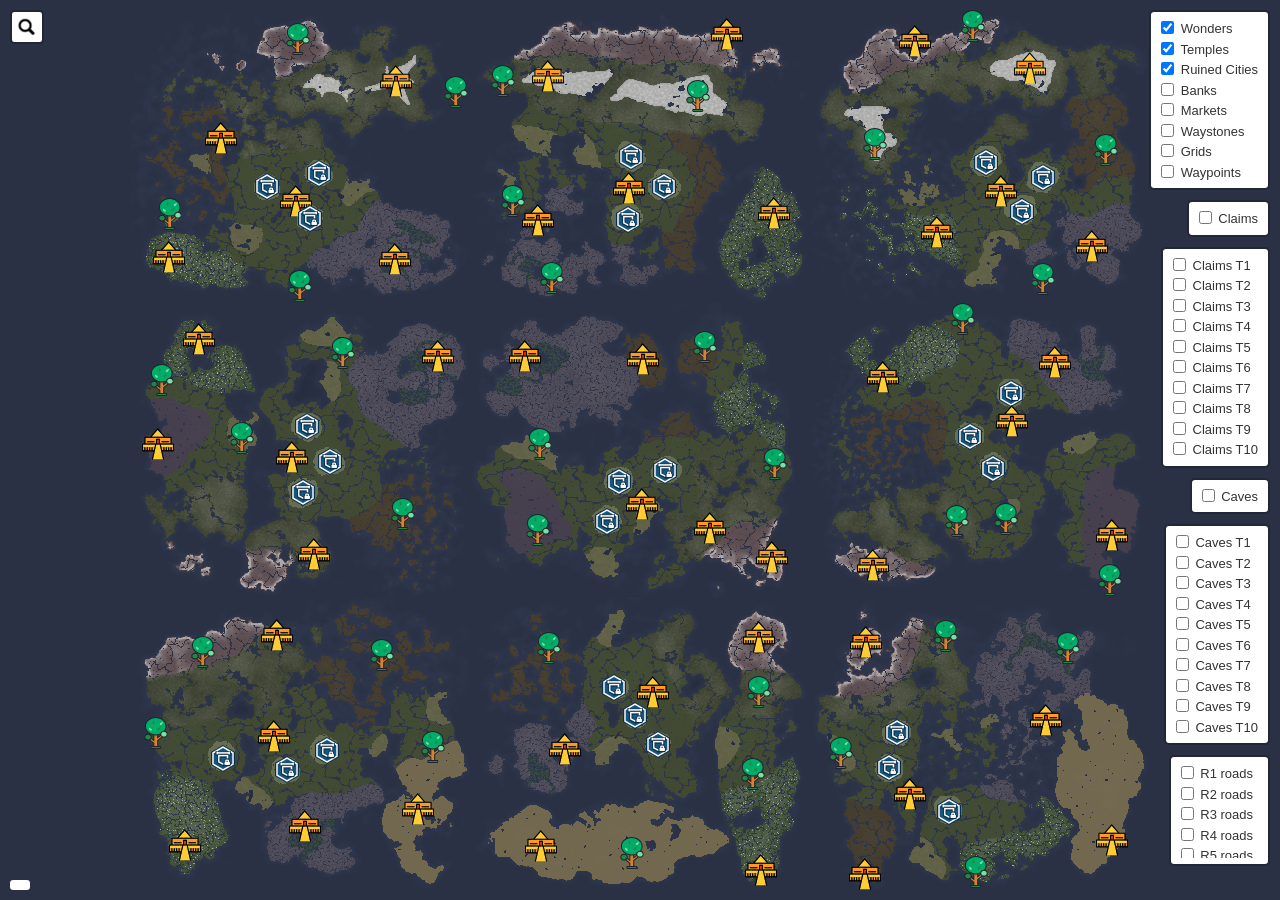
==== index.html @ b0cd07ff "live resources" ====
<!DOCTYPE html>
<html>
  <head>
    <title>BitCraft Map</title>
    <meta charset="utf-8" />
    <meta name="viewport" content="width=device-width, initial-scale=1.0">
    <meta name="description" content="Game map for Bicraft Online game">
    <meta name="referrer" content="no-referrer" />
    <meta http-equiv="Content-Security-Policy" content="
      default-src 'self';
      script-src 'self';
      style-src 'self';
      img-src 'self';
      connect-src 'self' https://api.bitcraftmap.com/ https://api.github.com https://gist.githubusercontent.com;
      font-src 'self';
      frame-src 'none';
      object-src 'none';
      base-uri 'none';
      upgrade-insecure-requests
    ">
    <link rel="icon" href="assets/images/other/Hex_Logo.svg" type="image/svg+xml">
    <link rel="canonical" href="https://bitcraftmap.com/" />
    <link rel="stylesheet" href="assets/leaflet/leaflet.css"/>
    <link rel="stylesheet" href="assets/search/leaflet-search.src.css"/>
    <link rel="stylesheet" href="assets/css/map.css"/>
    <script src="assets/leaflet/leaflet.js"></script>
    <script src="assets/search/leaflet-search.src.js"></script>
    <script src="assets/images/manifest.js"></script>
  </head>
  <body>
    <div id="map"></div>
    <div id="coords"></div>
    <script src="assets/js/map.js"></script>
  </body>
  <!-- Source: https://github.com/bitcraftmap/bitcraftmap -->
  <!-- Made by Manserk -->
</html>
---- assets/leaflet/leaflet.css ----
/* required styles */

.leaflet-pane,
.leaflet-tile,
.leaflet-marker-icon,
.leaflet-marker-shadow,
.leaflet-tile-container,
.leaflet-pane > svg,
.leaflet-pane > canvas,
.leaflet-zoom-box,
.leaflet-image-layer,
.leaflet-layer {
	position: absolute;
	left: 0;
	top: 0;
	}
.leaflet-container {
	overflow: hidden;
	}
.leaflet-tile,
.leaflet-marker-icon,
.leaflet-marker-shadow {
	-webkit-user-select: none;
	   -moz-user-select: none;
	        user-select: none;
	  -webkit-user-drag: none;
	}
/* Prevents IE11 from highlighting tiles in blue */
.leaflet-tile::selection {
	background: transparent;
}
/* Safari renders non-retina tile on retina better with this, but Chrome is worse */
.leaflet-safari .leaflet-tile {
	image-rendering: -webkit-optimize-contrast;
	}
/* hack that prevents hw layers "stretching" when loading new tiles */
.leaflet-safari .leaflet-tile-container {
	width: 1600px;
	height: 1600px;
	-webkit-transform-origin: 0 0;
	}
.leaflet-marker-icon,
.leaflet-marker-shadow {
	display: block;
	}
/* .leaflet-container svg: reset svg max-width decleration shipped in Joomla! (joomla.org) 3.x */
/* .leaflet-container img: map is broken in FF if you have max-width: 100% on tiles */
.leaflet-container .leaflet-overlay-pane svg {
	max-width: none !important;
	max-height: none !important;
	}
.leaflet-container .leaflet-marker-pane img,
.leaflet-container .leaflet-shadow-pane img,
.leaflet-container .leaflet-tile-pane img,
.leaflet-container img.leaflet-image-layer,
.leaflet-container .leaflet-tile {
	max-width: none !important;
	max-height: none !important;
	width: auto;
	padding: 0;
	}

.leaflet-container img.leaflet-tile {
	/* See: https://bugs.chromium.org/p/chromium/issues/detail?id=600120 */
	mix-blend-mode: plus-lighter;
}

.leaflet-container.leaflet-touch-zoom {
	-ms-touch-action: pan-x pan-y;
	touch-action: pan-x pan-y;
	}
.leaflet-container.leaflet-touch-drag {
	-ms-touch-action: pinch-zoom;
	/* Fallback for FF which doesn't support pinch-zoom */
	touch-action: none;
	touch-action: pinch-zoom;
}
.leaflet-container.leaflet-touch-drag.leaflet-touch-zoom {
	-ms-touch-action: none;
	touch-action: none;
}
.leaflet-container {
	-webkit-tap-highlight-color: transparent;
}
.leaflet-container a {
	-webkit-tap-highlight-color: rgba(51, 181, 229, 0.4);
}
.leaflet-tile {
	filter: inherit;
	visibility: hidden;
	}
.leaflet-tile-loaded {
	visibility: inherit;
	}
.leaflet-zoom-box {
	width: 0;
	height: 0;
	-moz-box-sizing: border-box;
	     box-sizing: border-box;
	z-index: 800;
	}
/* workaround for https://bugzilla.mozilla.org/show_bug.cgi?id=888319 */
.leaflet-overlay-pane svg {
	-moz-user-select: none;
	}

.leaflet-pane         { z-index: 400; }

.leaflet-tile-pane    { z-index: 200; }
.leaflet-overlay-pane { z-index: 400; }
.leaflet-shadow-pane  { z-index: 500; }
.leaflet-marker-pane  { z-index: 600; }
.leaflet-tooltip-pane   { z-index: 650; }
.leaflet-popup-pane   { z-index: 700; }

.leaflet-map-pane canvas { z-index: 100; }
.leaflet-map-pane svg    { z-index: 200; }

.leaflet-vml-shape {
	width: 1px;
	height: 1px;
	}
.lvml {
	behavior: url(#default#VML);
	display: inline-block;
	position: absolute;
	}


/* control positioning */

.leaflet-control {
	position: relative;
	z-index: 800;
	pointer-events: visiblePainted; /* IE 9-10 doesn't have auto */
	pointer-events: auto;
	}
.leaflet-top,
.leaflet-bottom {
	position: absolute;
	z-index: 1000;
	pointer-events: none;
	}
.leaflet-top {
	top: 0;
	}
.leaflet-right {
	right: 0;
	}
.leaflet-bottom {
	bottom: 0;
	}
.leaflet-left {
	left: 0;
	}
.leaflet-control {
	float: left;
	clear: both;
	}
.leaflet-right .leaflet-control {
	float: right;
	}
.leaflet-top .leaflet-control {
	margin-top: 10px;
	}
.leaflet-bottom .leaflet-control {
	margin-bottom: 10px;
	}
.leaflet-left .leaflet-control {
	margin-left: 10px;
	}
.leaflet-right .leaflet-control {
	margin-right: 10px;
	}


/* zoom and fade animations */

.leaflet-fade-anim .leaflet-popup {
	opacity: 0;
	-webkit-transition: opacity 0.2s linear;
	   -moz-transition: opacity 0.2s linear;
	        transition: opacity 0.2s linear;
	}
.leaflet-fade-anim .leaflet-map-pane .leaflet-popup {
	opacity: 1;
	}
.leaflet-zoom-animated {
	-webkit-transform-origin: 0 0;
	    -ms-transform-origin: 0 0;
	        transform-origin: 0 0;
	}
svg.leaflet-zoom-animated {
	will-change: transform;
}

.leaflet-zoom-anim .leaflet-zoom-animated {
	-webkit-transition: -webkit-transform 0.25s cubic-bezier(0,0,0.25,1);
	   -moz-transition:    -moz-transform 0.25s cubic-bezier(0,0,0.25,1);
	        transition:         transform 0.25s cubic-bezier(0,0,0.25,1);
	}
.leaflet-zoom-anim .leaflet-tile,
.leaflet-pan-anim .leaflet-tile {
	-webkit-transition: none;
	   -moz-transition: none;
	        transition: none;
	}

.leaflet-zoom-anim .leaflet-zoom-hide {
	visibility: hidden;
	}


/* cursors */

.leaflet-interactive {
	cursor: pointer;
	}
.leaflet-grab {
	cursor: -webkit-grab;
	cursor:    -moz-grab;
	cursor:         grab;
	}
.leaflet-crosshair,
.leaflet-crosshair .leaflet-interactive {
	cursor: crosshair;
	}
.leaflet-popup-pane,
.leaflet-control {
	cursor: auto;
	}
.leaflet-dragging .leaflet-grab,
.leaflet-dragging .leaflet-grab .leaflet-interactive,
.leaflet-dragging .leaflet-marker-draggable {
	cursor: move;
	cursor: -webkit-grabbing;
	cursor:    -moz-grabbing;
	cursor:         grabbing;
	}

/* marker & overlays interactivity */
.leaflet-marker-icon,
.leaflet-marker-shadow,
.leaflet-image-layer,
.leaflet-pane > svg path,
.leaflet-tile-container {
	pointer-events: none;
	}

.leaflet-marker-icon.leaflet-interactive,
.leaflet-image-layer.leaflet-interactive,
.leaflet-pane > svg path.leaflet-interactive,
svg.leaflet-image-layer.leaflet-interactive path {
	pointer-events: visiblePainted; /* IE 9-10 doesn't have auto */
	pointer-events: auto;
	}

/* visual tweaks */

.leaflet-container {
	background: #ddd;
	outline-offset: 1px;
	}
.leaflet-container a {
	color: #0078A8;
	}
.leaflet-zoom-box {
	border: 2px dotted #38f;
	background: rgba(255,255,255,0.5);
	}


/* general typography */
.leaflet-container {
	font-family: "Helvetica Neue", Arial, Helvetica, sans-serif;
	font-size: 12px;
	font-size: 0.75rem;
	line-height: 1.5;
	}


/* general toolbar styles */

.leaflet-bar {
	box-shadow: 0 1px 5px rgba(0,0,0,0.65);
	border-radius: 4px;
	}
.leaflet-bar a {
	background-color: #fff;
	border-bottom: 1px solid #ccc;
	width: 26px;
	height: 26px;
	line-height: 26px;
	display: block;
	text-align: center;
	text-decoration: none;
	color: black;
	}
.leaflet-bar a,
.leaflet-control-layers-toggle {
	background-position: 50% 50%;
	background-repeat: no-repeat;
	display: block;
	}
.leaflet-bar a:hover,
.leaflet-bar a:focus {
	background-color: #f4f4f4;
	}
.leaflet-bar a:first-child {
	border-top-left-radius: 4px;
	border-top-right-radius: 4px;
	}
.leaflet-bar a:last-child {
	border-bottom-left-radius: 4px;
	border-bottom-right-radius: 4px;
	border-bottom: none;
	}
.leaflet-bar a.leaflet-disabled {
	cursor: default;
	background-color: #f4f4f4;
	color: #bbb;
	}

.leaflet-touch .leaflet-bar a {
	width: 30px;
	height: 30px;
	line-height: 30px;
	}
.leaflet-touch .leaflet-bar a:first-child {
	border-top-left-radius: 2px;
	border-top-right-radius: 2px;
	}
.leaflet-touch .leaflet-bar a:last-child {
	border-bottom-left-radius: 2px;
	border-bottom-right-radius: 2px;
	}

/* zoom control */

.leaflet-control-zoom-in,
.leaflet-control-zoom-out {
	font: bold 18px 'Lucida Console', Monaco, monospace;
	text-indent: 1px;
	}

.leaflet-touch .leaflet-control-zoom-in, .leaflet-touch .leaflet-control-zoom-out  {
	font-size: 22px;
	}


/* layers control */

.leaflet-control-layers {
	box-shadow: 0 1px 5px rgba(0,0,0,0.4);
	background: #fff;
	border-radius: 5px;
	}
.leaflet-control-layers-toggle {
	background-image: url(images/layers.png);
	width: 36px;
	height: 36px;
	}
.leaflet-retina .leaflet-control-layers-toggle {
	background-image: url(images/layers-2x.png);
	background-size: 26px 26px;
	}
.leaflet-touch .leaflet-control-layers-toggle {
	width: 44px;
	height: 44px;
	}
.leaflet-control-layers .leaflet-control-layers-list,
.leaflet-control-layers-expanded .leaflet-control-layers-toggle {
	display: none;
	}
.leaflet-control-layers-expanded .leaflet-control-layers-list {
	display: block;
	position: relative;
	}
.leaflet-control-layers-expanded {
	padding: 6px 10px 6px 6px;
	color: #333;
	background: #fff;
	}
.leaflet-control-layers-scrollbar {
	overflow-y: scroll;
	overflow-x: hidden;
	padding-right: 5px;
	}
.leaflet-control-layers-selector {
	margin-top: 2px;
	position: relative;
	top: 1px;
	}
.leaflet-control-layers label {
	display: block;
	font-size: 13px;
	font-size: 1.08333em;
	}
.leaflet-control-layers-separator {
	height: 0;
	border-top: 1px solid #ddd;
	margin: 5px -10px 5px -6px;
	}

/* Default icon URLs */
.leaflet-default-icon-path { /* used only in path-guessing heuristic, see L.Icon.Default */
	background-image: url(images/marker-icon.png);
	}


/* attribution and scale controls */

.leaflet-container .leaflet-control-attribution {
	background: #fff;
	background: rgba(255, 255, 255, 0.8);
	margin: 0;
	}
.leaflet-control-attribution,
.leaflet-control-scale-line {
	padding: 0 5px;
	color: #333;
	line-height: 1.4;
	}
.leaflet-control-attribution a {
	text-decoration: none;
	}
.leaflet-control-attribution a:hover,
.leaflet-control-attribution a:focus {
	text-decoration: underline;
	}
.leaflet-attribution-flag {
	display: inline !important;
	vertical-align: baseline !important;
	width: 1em;
	height: 0.6669em;
	}
.leaflet-left .leaflet-control-scale {
	margin-left: 5px;
	}
.leaflet-bottom .leaflet-control-scale {
	margin-bottom: 5px;
	}
.leaflet-control-scale-line {
	border: 2px solid #777;
	border-top: none;
	line-height: 1.1;
	padding: 2px 5px 1px;
	white-space: nowrap;
	-moz-box-sizing: border-box;
	     box-sizing: border-box;
	background: rgba(255, 255, 255, 0.8);
	text-shadow: 1px 1px #fff;
	}
.leaflet-control-scale-line:not(:first-child) {
	border-top: 2px solid #777;
	border-bottom: none;
	margin-top: -2px;
	}
.leaflet-control-scale-line:not(:first-child):not(:last-child) {
	border-bottom: 2px solid #777;
	}

.leaflet-touch .leaflet-control-attribution,
.leaflet-touch .leaflet-control-layers,
.leaflet-touch .leaflet-bar {
	box-shadow: none;
	}
.leaflet-touch .leaflet-control-layers,
.leaflet-touch .leaflet-bar {
	border: 2px solid rgba(0,0,0,0.2);
	background-clip: padding-box;
	}


/* popup */

.leaflet-popup {
	position: absolute;
	text-align: center;
	margin-bottom: 20px;
	}
.leaflet-popup-content-wrapper {
	padding: 1px;
	text-align: left;
	border-radius: 12px;
	}
.leaflet-popup-content {
	margin: 13px 24px 13px 20px;
	line-height: 1.3;
	font-size: 13px;
	font-size: 1.08333em;
	min-height: 1px;
	}
.leaflet-popup-content p {
	margin: 17px 0;
	margin: 1.3em 0;
	}
.leaflet-popup-tip-container {
	width: 40px;
	height: 20px;
	position: absolute;
	left: 50%;
	margin-top: -1px;
	margin-left: -20px;
	overflow: hidden;
	pointer-events: none;
	}
.leaflet-popup-tip {
	width: 17px;
	height: 17px;
	padding: 1px;

	margin: -10px auto 0;
	pointer-events: auto;

	-webkit-transform: rotate(45deg);
	   -moz-transform: rotate(45deg);
	    -ms-transform: rotate(45deg);
	        transform: rotate(45deg);
	}
.leaflet-popup-content-wrapper,
.leaflet-popup-tip {
	background: white;
	color: #333;
	box-shadow: 0 3px 14px rgba(0,0,0,0.4);
	}
.leaflet-container a.leaflet-popup-close-button {
	position: absolute;
	top: 0;
	right: 0;
	border: none;
	text-align: center;
	width: 24px;
	height: 24px;
	font: 16px/24px Tahoma, Verdana, sans-serif;
	color: #757575;
	text-decoration: none;
	background: transparent;
	}
.leaflet-container a.leaflet-popup-close-button:hover,
.leaflet-container a.leaflet-popup-close-button:focus {
	color: #585858;
	}
.leaflet-popup-scrolled {
	overflow: auto;
	}

.leaflet-oldie .leaflet-popup-content-wrapper {
	-ms-zoom: 1;
	}
.leaflet-oldie .leaflet-popup-tip {
	width: 24px;
	margin: 0 auto;

	-ms-filter: "progid:DXImageTransform.Microsoft.Matrix(M11=0.70710678, M12=0.70710678, M21=-0.70710678, M22=0.70710678)";
	filter: progid:DXImageTransform.Microsoft.Matrix(M11=0.70710678, M12=0.70710678, M21=-0.70710678, M22=0.70710678);
	}

.leaflet-oldie .leaflet-control-zoom,
.leaflet-oldie .leaflet-control-layers,
.leaflet-oldie .leaflet-popup-content-wrapper,
.leaflet-oldie .leaflet-popup-tip {
	border: 1px solid #999;
	}


/* div icon */

.leaflet-div-icon {
	background: #fff;
	border: 1px solid #666;
	}


/* Tooltip */
/* Base styles for the element that has a tooltip */
.leaflet-tooltip {
	position: absolute;
	padding: 6px;
	background-color: #fff;
	border: 1px solid #fff;
	border-radius: 3px;
	color: #222;
	white-space: nowrap;
	-webkit-user-select: none;
	-moz-user-select: none;
	-ms-user-select: none;
	user-select: none;
	pointer-events: none;
	box-shadow: 0 1px 3px rgba(0,0,0,0.4);
	}
.leaflet-tooltip.leaflet-interactive {
	cursor: pointer;
	pointer-events: auto;
	}
.leaflet-tooltip-top:before,
.leaflet-tooltip-bottom:before,
.leaflet-tooltip-left:before,
.leaflet-tooltip-right:before {
	position: absolute;
	pointer-events: none;
	border: 6px solid transparent;
	background: transparent;
	content: "";
	}

/* Directions */

.leaflet-tooltip-bottom {
	margin-top: 6px;
}
.leaflet-tooltip-top {
	margin-top: -6px;
}
.leaflet-tooltip-bottom:before,
.leaflet-tooltip-top:before {
	left: 50%;
	margin-left: -6px;
	}
.leaflet-tooltip-top:before {
	bottom: 0;
	margin-bottom: -12px;
	border-top-color: #fff;
	}
.leaflet-tooltip-bottom:before {
	top: 0;
	margin-top: -12px;
	margin-left: -6px;
	border-bottom-color: #fff;
	}
.leaflet-tooltip-left {
	margin-left: -6px;
}
.leaflet-tooltip-right {
	margin-left: 6px;
}
.leaflet-tooltip-left:before,
.leaflet-tooltip-right:before {
	top: 50%;
	margin-top: -6px;
	}
.leaflet-tooltip-left:before {
	right: 0;
	margin-right: -12px;
	border-left-color: #fff;
	}
.leaflet-tooltip-right:before {
	left: 0;
	margin-left: -12px;
	border-right-color: #fff;
	}

/* Printing */

@media print {
	/* Prevent printers from removing background-images of controls. */
	.leaflet-control {
		-webkit-print-color-adjust: exact;
		print-color-adjust: exact;
		}
	}
---- assets/search/leaflet-search.src.css ----
/* 
 * Leaflet Control Search v3.0.10 - 2023-08-08 
 * 
 * Copyright 2023 Stefano Cudini 
 * stefano.cudini@gmail.com 
 * https://opengeo.tech/ 
 * 
 * Licensed under the MIT license. 
 * 
 * Demo: 
 * https://opengeo.tech/maps/leaflet-search/ 
 * 
 * Source: 
 * git@github.com:stefanocudini/leaflet-search.git 
 * 
 */
 
.leaflet-container .leaflet-control-search {
	position:relative;
	float:left;
	background:#fff;
	color:#1978cf;
	border: 2px solid rgba(0,0,0,0.2);
	background-clip: padding-box;
	-moz-border-radius: 4px;
	-webkit-border-radius: 4px;
	border-radius: 4px;
	background-color: rgba(255, 255, 255, 0.8);
	z-index:1000;	
	margin-left: 10px;
	margin-top: 10px;
}
.leaflet-control-search.search-exp {/*expanded*/
	background: #fff;
	border: 2px solid rgba(0,0,0,0.2);
	background-clip: padding-box;	
}
.leaflet-control-search .search-input {
	outline: none;
	box-shadow: none;
	display:block;
	float:left;
	background: #fff;
	border:1px solid #666;
	border-radius:2px;
	height:22px;
	padding:0 20px 0 2px;
	margin:4px 0 4px 4px;
	width: 100px;
}
.leaflet-control-search.search-load .search-input {
	background: url('../images/loader.gif') no-repeat center right #fff;
}
.leaflet-control-search.search-load .search-cancel {
	visibility:hidden;
}
.leaflet-control-search .search-cancel {
	display:block;
	width:22px;
	height:22px;
	position:absolute;
	right:28px;
	margin:6px 0;
	background: url('../images/search-icon.png') no-repeat 0 -46px;
	text-decoration:none;
	filter: alpha(opacity=80);
	opacity: 0.8;		
}
.leaflet-control-search .search-cancel:hover {
	filter: alpha(opacity=100);
	opacity: 1;
}
.leaflet-control-search .search-cancel span {
	display:none;/* comment for cancel button imageless */
	font-size:18px;
	line-height:20px;
	color:#ccc;
	font-weight:bold;
}
.leaflet-control-search .search-cancel:hover span {
	color:#aaa;
}
.leaflet-control-search .search-button {
	display:block;
	float:left;
	width:30px;
	height:30px;	
	background: url('../images/search-icon.png') no-repeat 4px 4px #fff;
	border-radius:4px;
}
.leaflet-control-search .search-button:hover {
	background: url('../images/search-icon.png') no-repeat 4px -20px #fafafa;
}
.leaflet-control-search .search-tooltip {
	position:absolute;
	top:100%;
	left:0;
	float:left;
	list-style: none;
	padding-left: 0;
	min-width:120px;
	max-height:122px;
	box-shadow: 1px 1px 6px rgba(0,0,0,0.4);
	background-color: rgba(0, 0, 0, 0.25);
	z-index:1010;
	overflow-y:auto;
	overflow-x:hidden;
	cursor: pointer;
}
.leaflet-control-search .search-tip {
	margin:2px;
	padding:2px 4px;
	display:block;
	color:black;
	background: #eee;
	border-radius:.25em;
	text-decoration:none;	
	white-space:nowrap;
}
.leaflet-control-search .search-button:hover {
	background-color: #f4f4f4;
}
.leaflet-control-search .search-tip-select,
.leaflet-control-search .search-tip:hover {
	background-color: #fff;
}
.leaflet-control-search .search-alert {
	cursor:pointer;
	clear:both;
	font-size:.75em;
	margin-bottom:5px;
	padding:0 .25em;
	color:#e00;
	font-weight:bold;
	border-radius:.25em;
}
---- assets/css/map.css ----
html, body {
    margin: 0;
    padding: 0;
    overflow: hidden;
    height: 100%;
}
#map {
    height: 100vh;
    width: 100%;
    background-color: #2a3145;
}
#coords {
position: absolute;
    bottom: 10px;
    left: 10px;
    background: white;
    padding: 5px 10px;
    z-index: 1000;
    font-family: monospace;
    border-radius:.25em;
}
.leaflet-tile,
.leaflet-image-layer,
.pixelated {
    image-rendering: pixelated;
    image-rendering: crisp-edges;
}
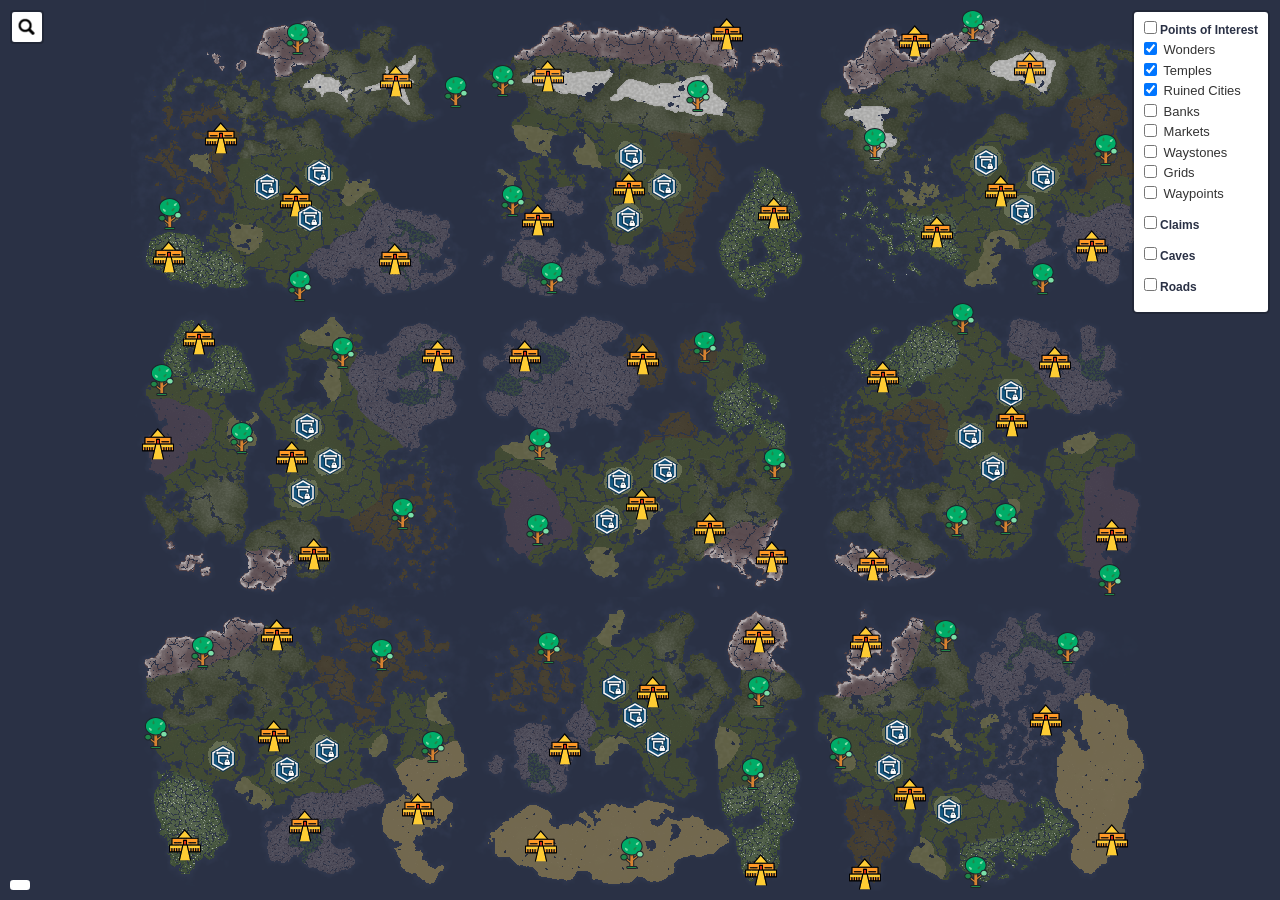
==== commit d68065ea: "vide coding" ====
--- a/index.html
+++ b/index.html
@@ -24,6 +24,7 @@
     <link rel="stylesheet" href="assets/search/leaflet-search.src.css"/>
     <link rel="stylesheet" href="assets/css/map.css"/>
     <script src="assets/leaflet/leaflet.js"></script>
+    <script src="assets/js/spider.js"></script>
     <script src="assets/search/leaflet-search.src.js"></script>
     <script src="assets/images/manifest.js"></script>
   </head>
@@ -31,6 +32,15 @@
     <div id="map"></div>
     <div id="coords"></div>
     <script src="assets/js/map.js"></script>
+
+    <script>
+      map.enableAutoSpiderfy({
+        precision: 6,
+        footSeparation: 30,
+        legLength: 40,
+        keepSpiderfied: true
+      });
+    </script>
   </body>
   <!-- Source: https://github.com/bitcraftmap/bitcraftmap -->
   <!-- Made by Manserk -->
--- a/assets/css/map.css
+++ b/assets/css/map.css
@@ -24,4 +24,24 @@
 .pixelated {
     image-rendering: pixelated;
     image-rendering: crisp-edges;
+}
+
+.leaflet-control-layers .lc-section {
+    margin-bottom: 10px;
+    margin-left: 0;
+    margin-right: 0;
+    margin-top: 0;
+}
+
+.leaflet-control-layers .lc-summary {
+    color: #2a3145;
+    align-items: center;
+    font-weight: bold;
+    cursor: pointer;
+    list-style: none;
+}
+
+.leaflet-control-layers .lc-list label {
+    display: flex;
+    align-items: center;
 }
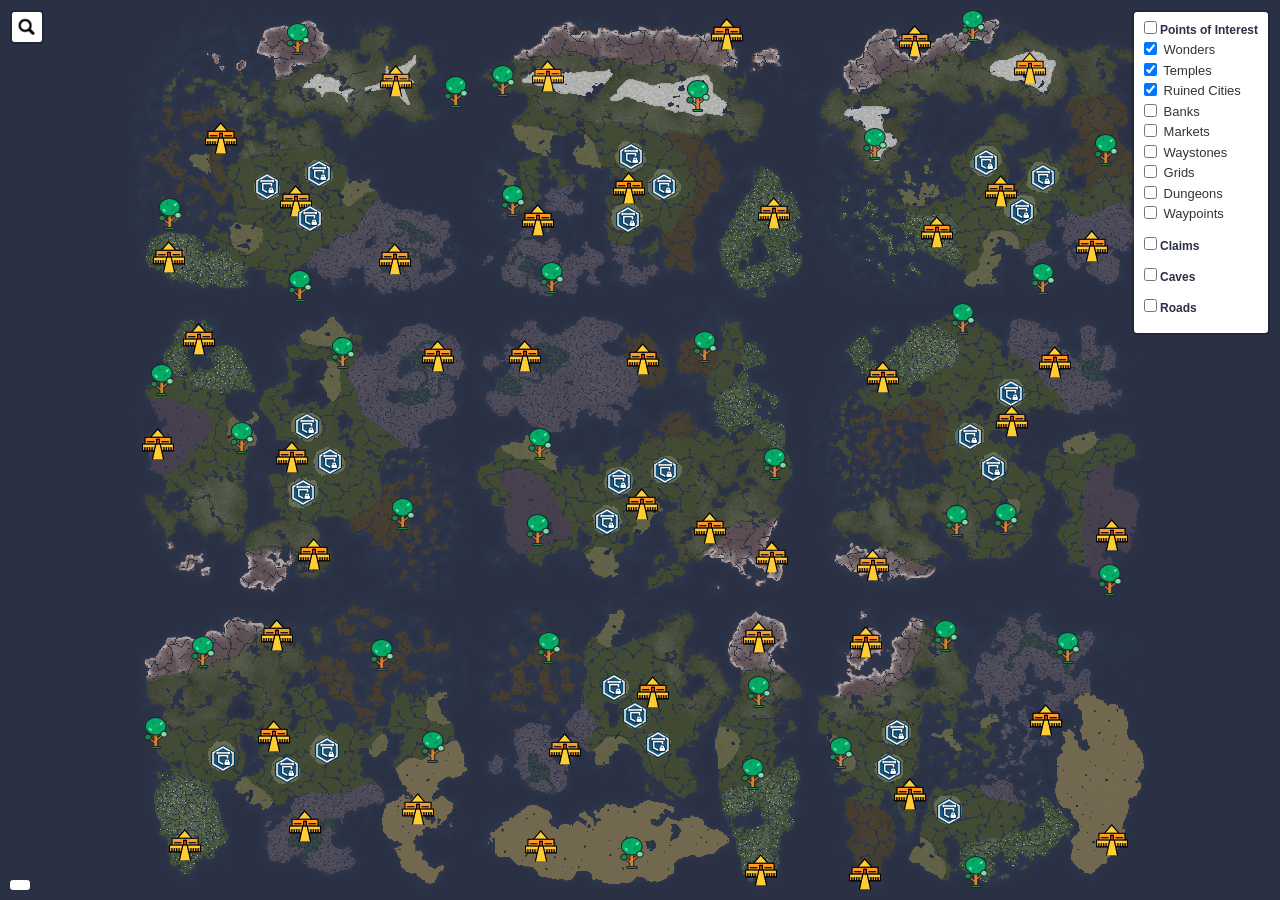
==== commit 69c61c46: "r8 dungeon / refactoring some code" ====
--- a/index.html
+++ b/index.html
@@ -4,7 +4,7 @@
     <title>BitCraft Map</title>
     <meta charset="utf-8" />
     <meta name="viewport" content="width=device-width, initial-scale=1.0">
-    <meta name="description" content="Game map for Bicraft Online game">
+    <meta name="description" content="Game map for BitCraft Online">
     <meta name="referrer" content="no-referrer" />
     <meta http-equiv="Content-Security-Policy" content="
       default-src 'self';
@@ -24,7 +24,6 @@
     <link rel="stylesheet" href="assets/search/leaflet-search.src.css"/>
     <link rel="stylesheet" href="assets/css/map.css"/>
     <script src="assets/leaflet/leaflet.js"></script>
-    <script src="assets/js/spider.js"></script>
     <script src="assets/search/leaflet-search.src.js"></script>
     <script src="assets/images/manifest.js"></script>
   </head>
@@ -32,16 +31,7 @@
     <div id="map"></div>
     <div id="coords"></div>
     <script src="assets/js/map.js"></script>
-
-    <script>
-      map.enableAutoSpiderfy({
-        precision: 6,
-        footSeparation: 30,
-        legLength: 40,
-        keepSpiderfied: true
-      });
-    </script>
   </body>
   <!-- Source: https://github.com/bitcraftmap/bitcraftmap -->
   <!-- Made by Manserk -->
-</html>+</html>
